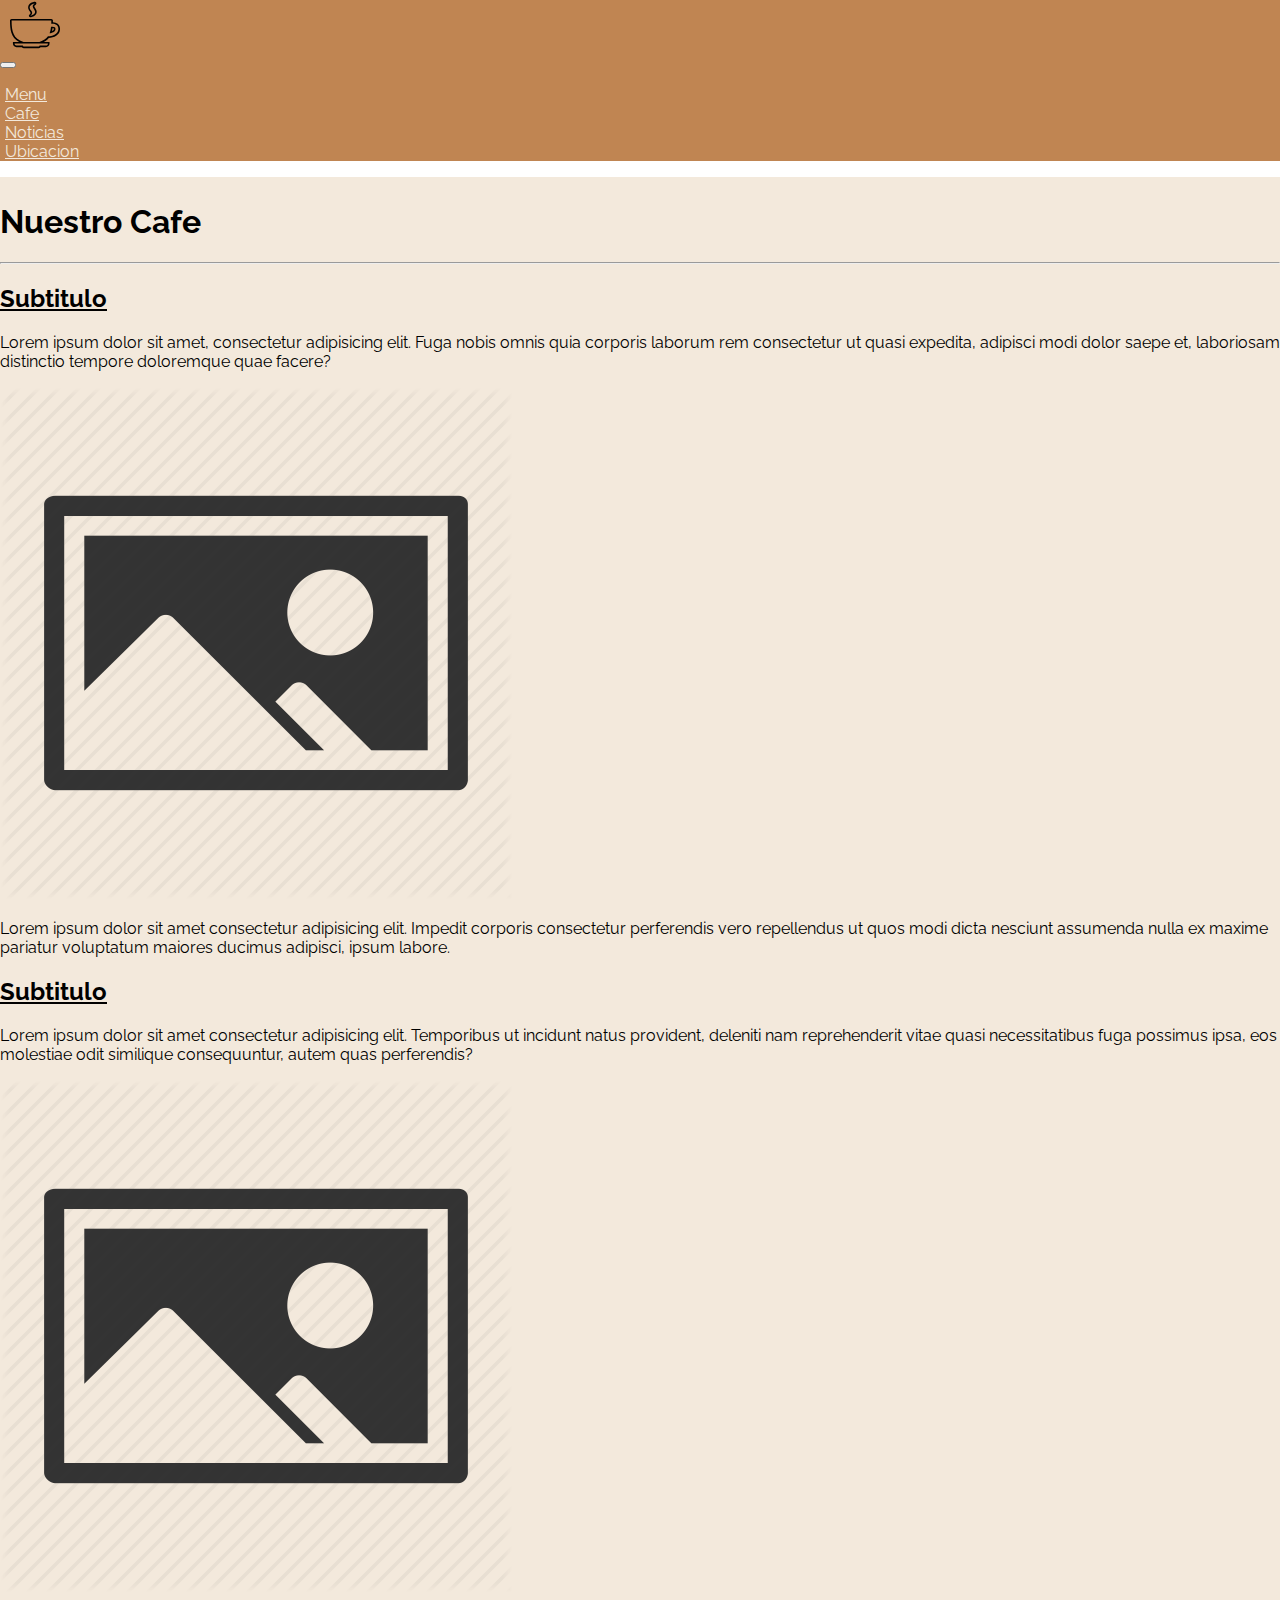
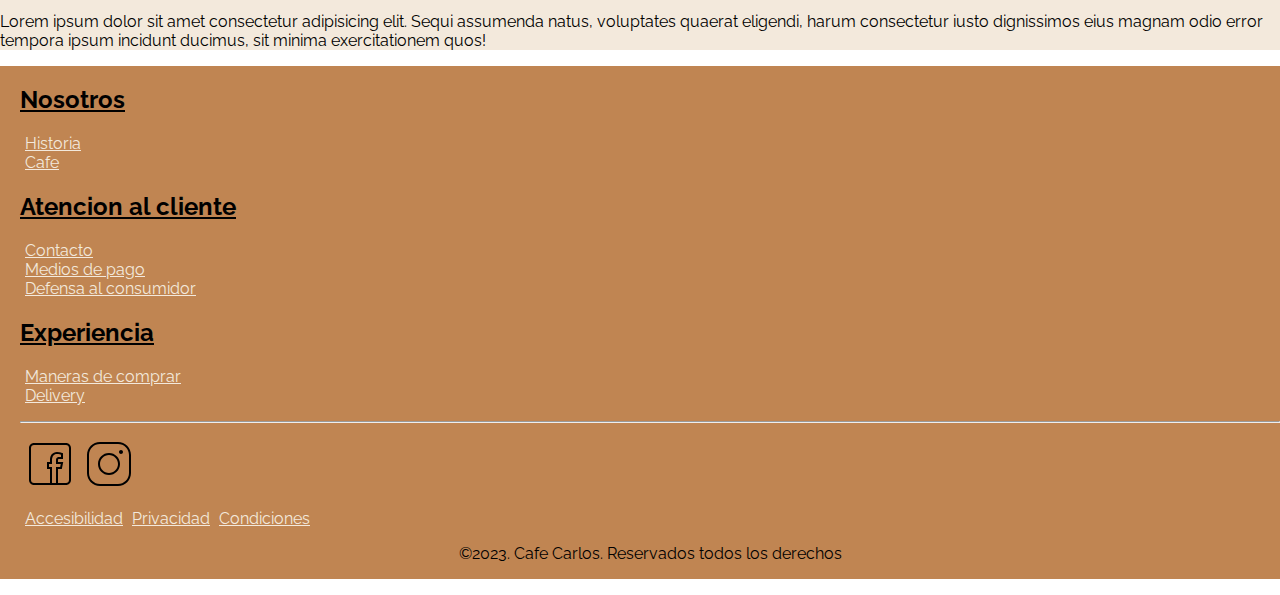
==== pages/cafe.html @ 131b0bd7 "correccion 2/5" ====
<!DOCTYPE html>
<html lang="en">
  <head>
    <meta charset="UTF-8" />
    <meta http-equiv="X-UA-Compatible" content="IE=edge" />
    <meta name="viewport" content="width=device-width, initial-scale=1.0" />
    <title>Cafe | Cafe Carlos</title>
    <link
      href="https://cdn.jsdelivr.net/npm/bootstrap@5.3.0-alpha3/dist/css/bootstrap.min.css"
      rel="stylesheet"
      integrity="sha384-KK94CHFLLe+nY2dmCWGMq91rCGa5gtU4mk92HdvYe+M/SXH301p5ILy+dN9+nJOZ"
      crossorigin="anonymous"
    />
    <link rel="stylesheet" href="../css/style.css" />
    <link rel="preconnect" href="https://fonts.googleapis.com" />
    <link rel="preconnect" href="https://fonts.gstatic.com" crossorigin />
    <link
      href="https://fonts.googleapis.com/css2?family=Raleway&display=swap"
      rel="stylesheet"
    />
  </head>
  <body>
    <header>
      <nav class="navbar navbar-expand-lg nav">
        <div class="container-fluid">
          <a class="navbar-brand logo" href="../index.html"></a>
          <button
            class="navbar-toggler"
            type="button"
            data-bs-toggle="collapse"
            data-bs-target="#navbarSupportedContent"
            aria-controls="navbarSupportedContent"
            aria-expanded="false"
            aria-label="Toggle navigation"
          >
            <span class="navbar-toggler-icon"></span>
          </button>
          <div class="collapse navbar-collapse" id="navbarSupportedContent">
            <ul class="navbar-nav me-auto mb-2 mb-lg-0">
              <li class="nav-item">
                <a class="nav-link" href="./menu.html">Menu</a>
              </li>
              <li class="nav-item">
                <a
                  class="nav-link active"
                  aria-current="page"
                  href="./cafe.html"
                  >Cafe</a
                >
              </li>
              <li class="nav-item">
                <a class="nav-link" href="./noticias.html">Noticias</a>
              </li>
              <li class="nav-item">
                <a class="nav-link" href="./ubicacion.html">Ubicacion</a>
              </li>
            </ul>
          </div>
        </div>
      </nav>
    </header>
    <main>
      <section class="container">
        <h1 class="nuestro-cafe">Nuestro Cafe</h1>
        <hr />
        <div class="row">
          <article class="col-12 col-xl-5">
            <h2>Subtitulo</h2>
            <p>
              Lorem ipsum dolor sit amet, consectetur adipisicing elit. Fuga
              nobis omnis quia corporis laborum rem consectetur ut quasi
              expedita, adipisci modi dolor saepe et, laboriosam distinctio
              tempore doloremque quae facere?
            </p>
            <img
              src="../img/photo-placeholder-icon-14.png"
              alt="Placeholder"
              class="w-50"
            />
            <p>
              Lorem ipsum dolor sit amet consectetur adipisicing elit. Impedit
              corporis consectetur perferendis vero repellendus ut quos modi
              dicta nesciunt assumenda nulla ex maxime pariatur voluptatum
              maiores ducimus adipisci, ipsum labore.
            </p>
          </article>
          <article class="col-12 col-xl-5 offset-xl-2">
            <h2>Subtitulo</h2>
            <p>
              Lorem ipsum dolor sit amet consectetur adipisicing elit.
              Temporibus ut incidunt natus provident, deleniti nam reprehenderit
              vitae quasi necessitatibus fuga possimus ipsa, eos molestiae odit
              similique consequuntur, autem quas perferendis?
            </p>
            <img
              src="../img/photo-placeholder-icon-14.png"
              alt="Placeholder"
              class="w-50"
            />
            <p>
              Lorem ipsum dolor sit amet consectetur adipisicing elit. Sequi
              assumenda natus, voluptates quaerat eligendi, harum consectetur
              iusto dignissimos eius magnam odio error tempora ipsum incidunt
              ducimus, sit minima exercitationem quos!
            </p>
          </article>
        </div>
      </section>
    </main>
    <footer>
      <div class="container">
        <div class="row justify-content-evenly">
          <section class="col-12 col-md-2">
            <h2>Nosotros</h2>
            <ul>
              <li><a href="">Historia</a></li>
              <li><a href="">Cafe</a></li>
            </ul>
          </section>
          <section class="col-12 col-md-2">
            <h2>Atencion al cliente</h2>
            <ul>
              <li><a href="">Contacto</a></li>
              <li><a href="">Medios de pago</a></li>
              <li><a href="">Defensa al consumidor</a></li>
            </ul>
          </section>
          <section class="col-12 col-md-2">
            <h2>Experiencia</h2>
            <ul>
              <li><a href="">Maneras de comprar</a></li>
              <li><a href="">Delivery</a></li>
            </ul>
          </section>
        </div>
        <hr />
        <section class="text-center">
          <ul>
            <li class="li-footer facebook"><a href=""></a></li>
            <li class="li-footer instagram"><a href=""></a></li>
          </ul>

          <ul>
            <li class="li-footer"><a href="">Accesibilidad</a></li>
            <li class="li-footer"><a href="">Privacidad</a></li>
            <li class="li-footer"><a href="">Condiciones</a></li>
          </ul>
        </section>
        <p class="copyright">
          &copy;2023. Cafe Carlos. Reservados todos los derechos
        </p>
      </div>
    </footer>
    <script
      src="https://cdn.jsdelivr.net/npm/bootstrap@5.3.0-alpha3/dist/js/bootstrap.bundle.min.js"
      integrity="sha384-ENjdO4Dr2bkBIFxQpeoTz1HIcje39Wm4jDKdf19U8gI4ddQ3GYNS7NTKfAdVQSZe"
      crossorigin="anonymous"
    ></script>
  </body>
</html>
---- css/style.css ----
html {
  margin: 0 0 0 0;
  overflow-x: hidden;
}

body {
  font-family: "Raleway", sans-serif;
}

a.logo {
  background: url(../img/coffee-cup-outline-svgrepo-com.svg) no-repeat 0 0 /
    cover transparent;
  display: block;
  height: 50px;
  width: 50px;
  margin-left: 10px;
  margin-right: 10px;
}

.cafe-img,
.comida-img {
  width: 150px;
  height: 115px;
}

header {
  position: sticky;
  top: 0;
}

header,
footer {
  background-color: #c08552;
}

footer,
.ul-header {
  overflow: hidden;
}

.titulo-menu-comida,
.titulo-menu-cafe {
  text-align: center;
}

.mapa {
  height: 70vh;
}

.cafes,
.comida {
  display: flex;
  flex-direction: row;
  flex-wrap: wrap;
  overflow: auto;
  justify-content: space-evenly;
}

.border-cafes,
.border-comida {
  display: inline-block;
  text-align: center;
  padding: 15px;
  margin-left: 10px;
  margin-right: 10px;
  margin-top: 5px;
  margin-bottom: 5px;
  border: #111;
  border-style: solid;
  border-width: 1px;
}

main {
  background-color: #f3e9dc;
  padding-top: 5px;
}

html {
  margin: -8px;
}

.copyright {
  text-align: center;
}

footer {
  text-decoration: none;
  padding-left: 20px;
  margin-left: 20;
}

.imagen-principal {
  width: 25%;
  margin: 30px 30px 30px 0;
}

.texto-principal {
  display: inline-block;
}

a {
  color: #f3e9dc;
}

li {
  margin-left: 5px;
}

.li-footer {
  display: inline-block;
}

.facebook {
  background: url(../img/facebook.svg) no-repeat 0 0 / cover transparent;
  display: inline-block;
  width: 50px;
  height: 50px;
}

.instagram {
  background: url(../img/instagram.svg) no-repeat 0 0 / cover transparent;
  display: inline-block;
  width: 50px;
  height: 50px;
}

.instagram:hover {
  cursor: pointer;
}

.facebook:hover {
  cursor: pointer;
}

ul {
  padding: 0 0 0 0;
  list-style-type: none;
}

textarea {
  resize: none;
}

a:hover {
  text-shadow: 1px 1px maroon;
}

.cafe-img:hover,
.comida-img:hover {
  transition: 0.3s;
  color: white;
  opacity: 0.7;
  cursor: pointer;
}

h2 {
  text-decoration: underline;
}

.nav-link {
  color: #f3e9dc;
}

.nav {
  background-color: #c08552;
}
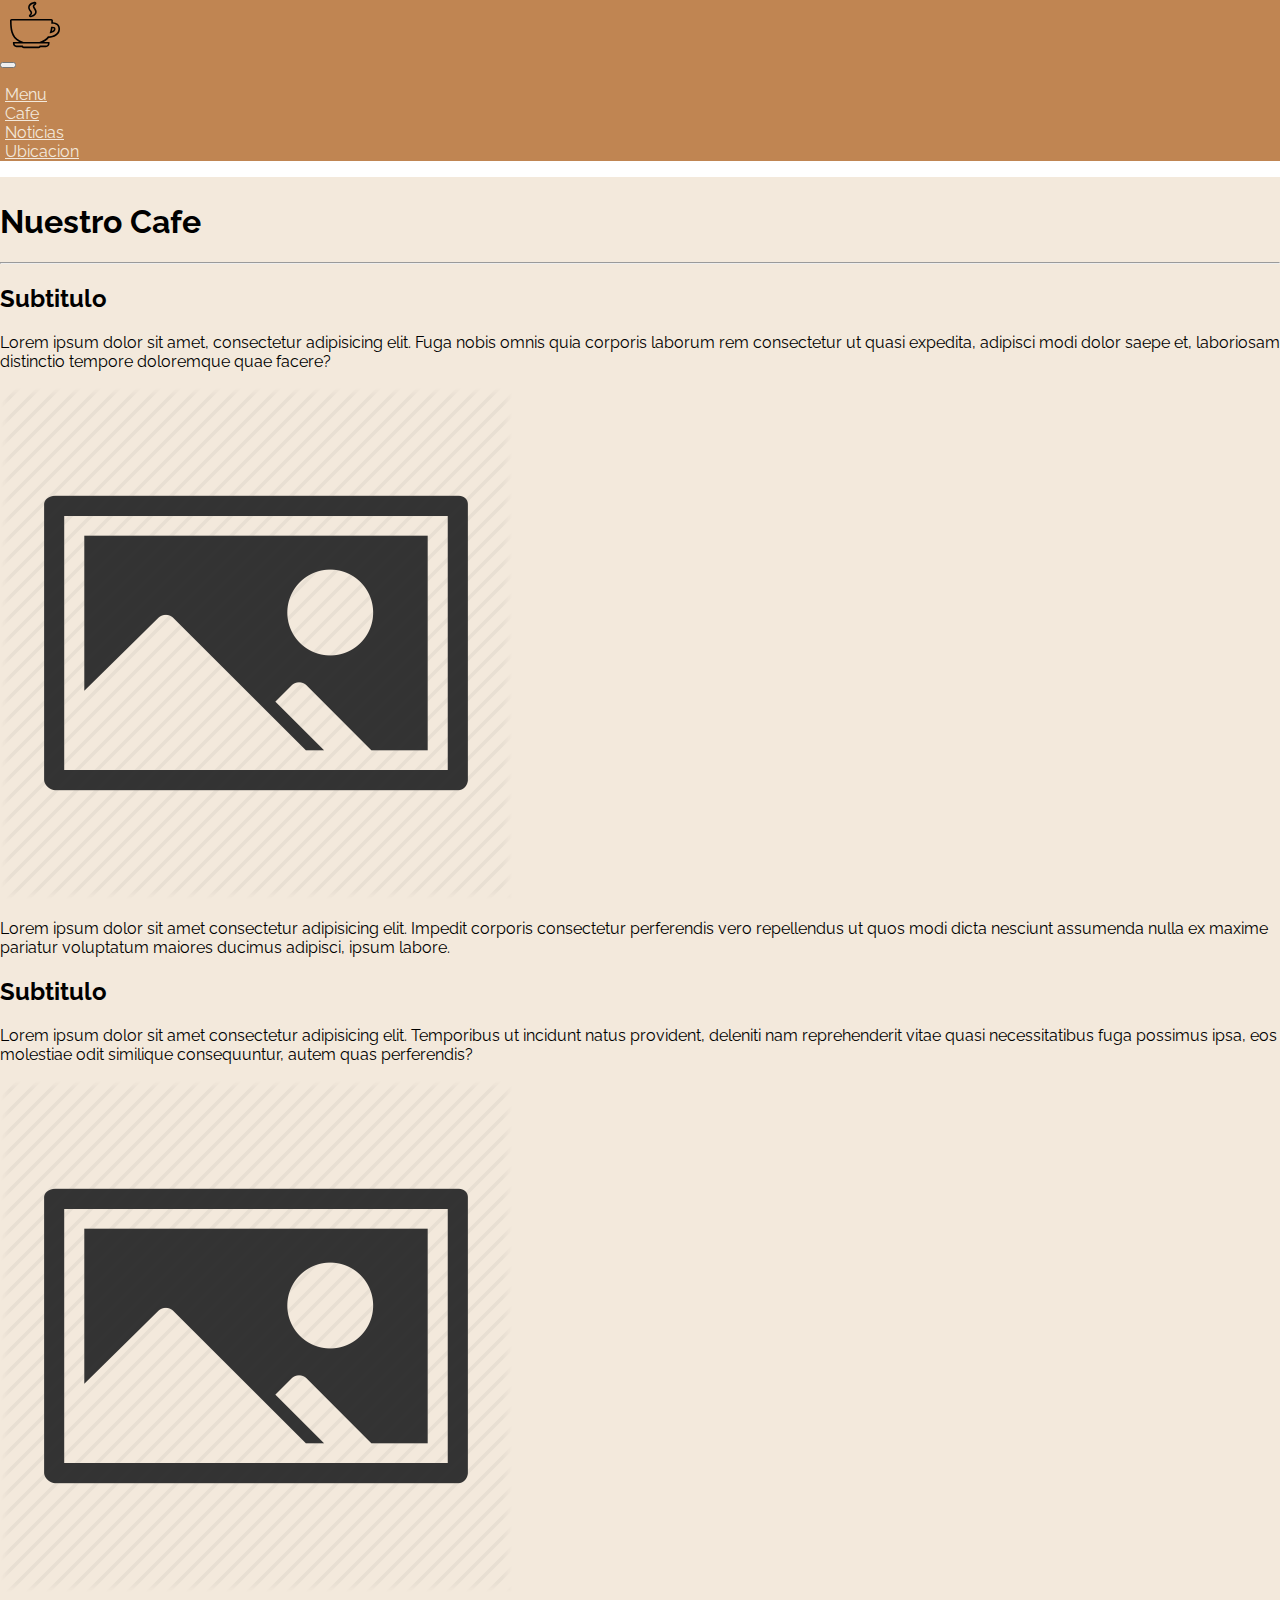
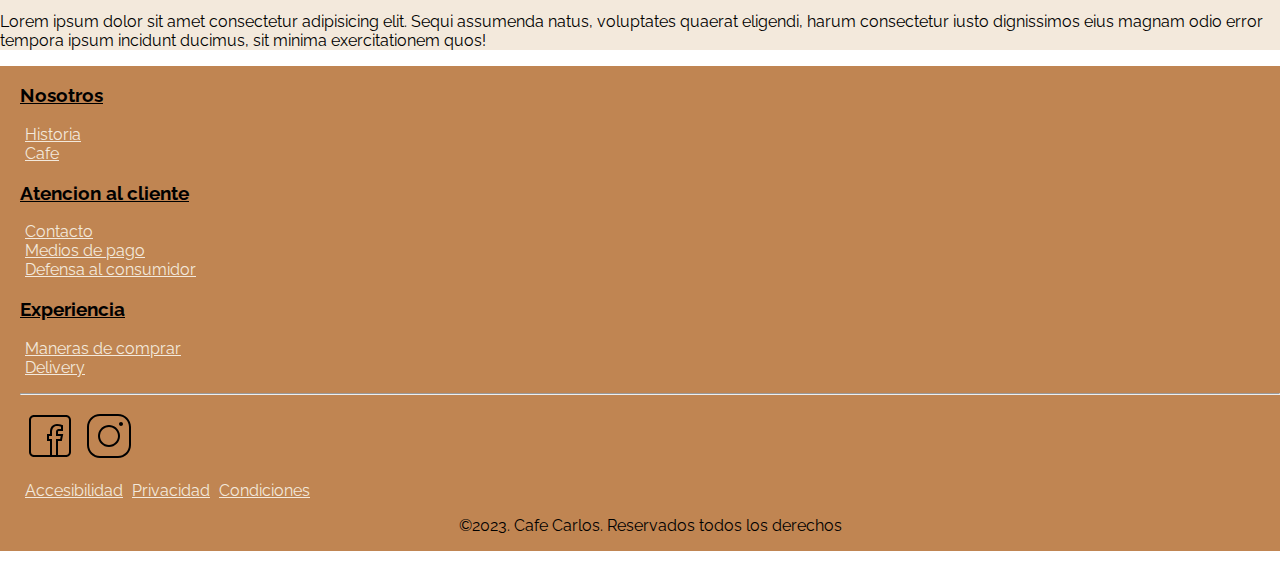
==== commit b3b0e921: "correccion ubicacion y faq" ====
--- a/pages/cafe.html
+++ b/pages/cafe.html
@@ -111,14 +111,14 @@
       <div class="container">
         <div class="row justify-content-evenly">
           <section class="col-12 col-md-2">
-            <h2>Nosotros</h2>
+            <h3>Nosotros</h3>
             <ul>
               <li><a href="">Historia</a></li>
               <li><a href="">Cafe</a></li>
             </ul>
           </section>
           <section class="col-12 col-md-2">
-            <h2>Atencion al cliente</h2>
+            <h3>Atencion al cliente</h3>
             <ul>
               <li><a href="">Contacto</a></li>
               <li><a href="">Medios de pago</a></li>
@@ -126,7 +126,7 @@
             </ul>
           </section>
           <section class="col-12 col-md-2">
-            <h2>Experiencia</h2>
+            <h3>Experiencia</h3>
             <ul>
               <li><a href="">Maneras de comprar</a></li>
               <li><a href="">Delivery</a></li>
--- a/css/style.css
+++ b/css/style.css
@@ -153,7 +153,7 @@
   cursor: pointer;
 }
 
-h2 {
+h3 {
   text-decoration: underline;
 }
 
@@ -164,3 +164,7 @@
 .nav {
   background-color: #c08552;
 }
+
+.faq {
+  list-style-type:circle;
+}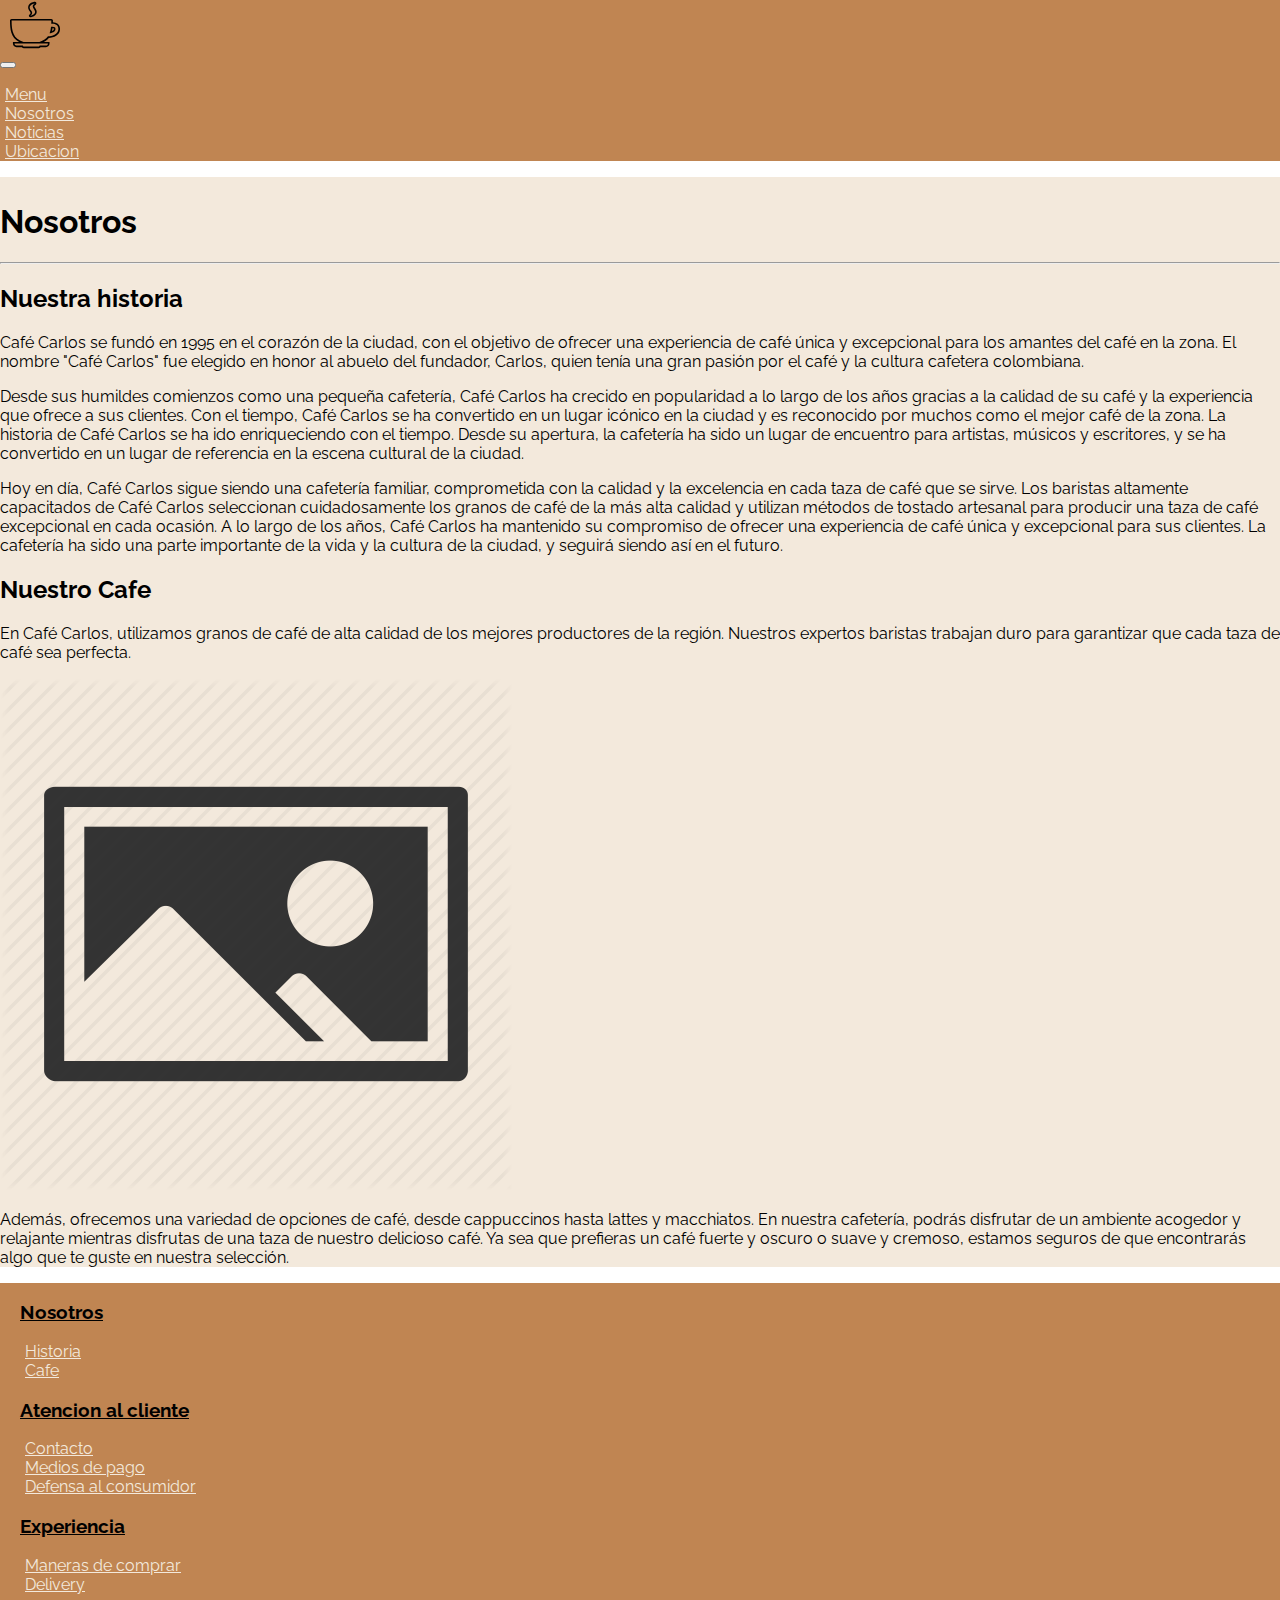
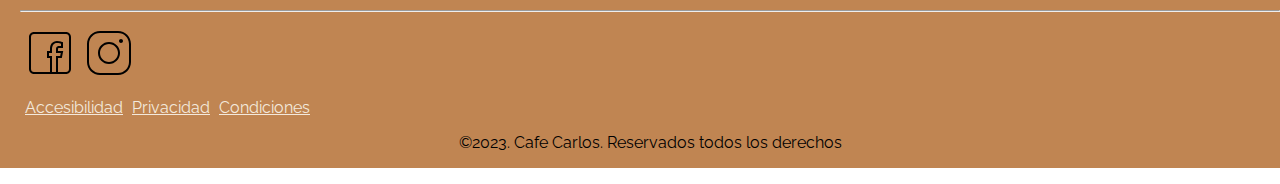
==== commit b012be55: "pre carrousel" ====
--- a/pages/cafe.html
+++ b/pages/cafe.html
@@ -4,7 +4,7 @@
     <meta charset="UTF-8" />
     <meta http-equiv="X-UA-Compatible" content="IE=edge" />
     <meta name="viewport" content="width=device-width, initial-scale=1.0" />
-    <title>Cafe | Cafe Carlos</title>
+    <title>Nosotros | Cafe Carlos</title>
     <link
       href="https://cdn.jsdelivr.net/npm/bootstrap@5.3.0-alpha3/dist/css/bootstrap.min.css"
       rel="stylesheet"
@@ -45,7 +45,7 @@
                   class="nav-link active"
                   aria-current="page"
                   href="./cafe.html"
-                  >Cafe</a
+                  >Nosotros</a
                 >
               </li>
               <li class="nav-item">
@@ -61,16 +61,48 @@
     </header>
     <main>
       <section class="container">
-        <h1 class="nuestro-cafe">Nuestro Cafe</h1>
+        <h1 class="nuestro-cafe">Nosotros</h1>
         <hr />
         <div class="row">
           <article class="col-12 col-xl-5">
-            <h2>Subtitulo</h2>
+            <h2>Nuestra historia</h2>
             <p>
-              Lorem ipsum dolor sit amet, consectetur adipisicing elit. Fuga
-              nobis omnis quia corporis laborum rem consectetur ut quasi
-              expedita, adipisci modi dolor saepe et, laboriosam distinctio
-              tempore doloremque quae facere?
+              Café Carlos se fundó en 1995 en el corazón de la ciudad, con el
+              objetivo de ofrecer una experiencia de café única y excepcional
+              para los amantes del café en la zona. El nombre "Café Carlos" fue
+              elegido en honor al abuelo del fundador, Carlos, quien tenía una
+              gran pasión por el café y la cultura cafetera colombiana.
+            </p>
+            <p>
+              Desde sus humildes comienzos como una pequeña cafetería, Café
+              Carlos ha crecido en popularidad a lo largo de los años gracias a
+              la calidad de su café y la experiencia que ofrece a sus clientes.
+              Con el tiempo, Café Carlos se ha convertido en un lugar icónico en
+              la ciudad y es reconocido por muchos como el mejor café de la
+              zona. La historia de Café Carlos se ha ido enriqueciendo con el
+              tiempo. Desde su apertura, la cafetería ha sido un lugar de
+              encuentro para artistas, músicos y escritores, y se ha convertido
+              en un lugar de referencia en la escena cultural de la ciudad.
+            </p>
+            <p>
+              Hoy en día, Café Carlos sigue siendo una cafetería familiar,
+              comprometida con la calidad y la excelencia en cada taza de café
+              que se sirve. Los baristas altamente capacitados de Café Carlos
+              seleccionan cuidadosamente los granos de café de la más alta
+              calidad y utilizan métodos de tostado artesanal para producir una
+              taza de café excepcional en cada ocasión. A lo largo de los años,
+              Café Carlos ha mantenido su compromiso de ofrecer una experiencia
+              de café única y excepcional para sus clientes. La cafetería ha
+              sido una parte importante de la vida y la cultura de la ciudad, y
+              seguirá siendo así en el futuro.
+            </p>
+          </article>
+          <article class="col-12 col-xl-5 offset-xl-2">
+            <h2>Nuestro Cafe</h2>
+            <p>
+              En Café Carlos, utilizamos granos de café de alta calidad de los
+              mejores productores de la región. Nuestros expertos baristas
+              trabajan duro para garantizar que cada taza de café sea perfecta.
             </p>
             <img
               src="../img/photo-placeholder-icon-14.png"
@@ -78,30 +110,12 @@
               class="w-50"
             />
             <p>
-              Lorem ipsum dolor sit amet consectetur adipisicing elit. Impedit
-              corporis consectetur perferendis vero repellendus ut quos modi
-              dicta nesciunt assumenda nulla ex maxime pariatur voluptatum
-              maiores ducimus adipisci, ipsum labore.
-            </p>
-          </article>
-          <article class="col-12 col-xl-5 offset-xl-2">
-            <h2>Subtitulo</h2>
-            <p>
-              Lorem ipsum dolor sit amet consectetur adipisicing elit.
-              Temporibus ut incidunt natus provident, deleniti nam reprehenderit
-              vitae quasi necessitatibus fuga possimus ipsa, eos molestiae odit
-              similique consequuntur, autem quas perferendis?
-            </p>
-            <img
-              src="../img/photo-placeholder-icon-14.png"
-              alt="Placeholder"
-              class="w-50"
-            />
-            <p>
-              Lorem ipsum dolor sit amet consectetur adipisicing elit. Sequi
-              assumenda natus, voluptates quaerat eligendi, harum consectetur
-              iusto dignissimos eius magnam odio error tempora ipsum incidunt
-              ducimus, sit minima exercitationem quos!
+              Además, ofrecemos una variedad de opciones de café, desde
+              cappuccinos hasta lattes y macchiatos. En nuestra cafetería,
+              podrás disfrutar de un ambiente acogedor y relajante mientras
+              disfrutas de una taza de nuestro delicioso café. Ya sea que
+              prefieras un café fuerte y oscuro o suave y cremoso, estamos
+              seguros de que encontrarás algo que te guste en nuestra selección.
             </p>
           </article>
         </div>
--- a/css/style.css
+++ b/css/style.css
@@ -166,5 +166,5 @@
 }
 
 .faq {
-  list-style-type:circle;
-}+  list-style-type: circle;
+}
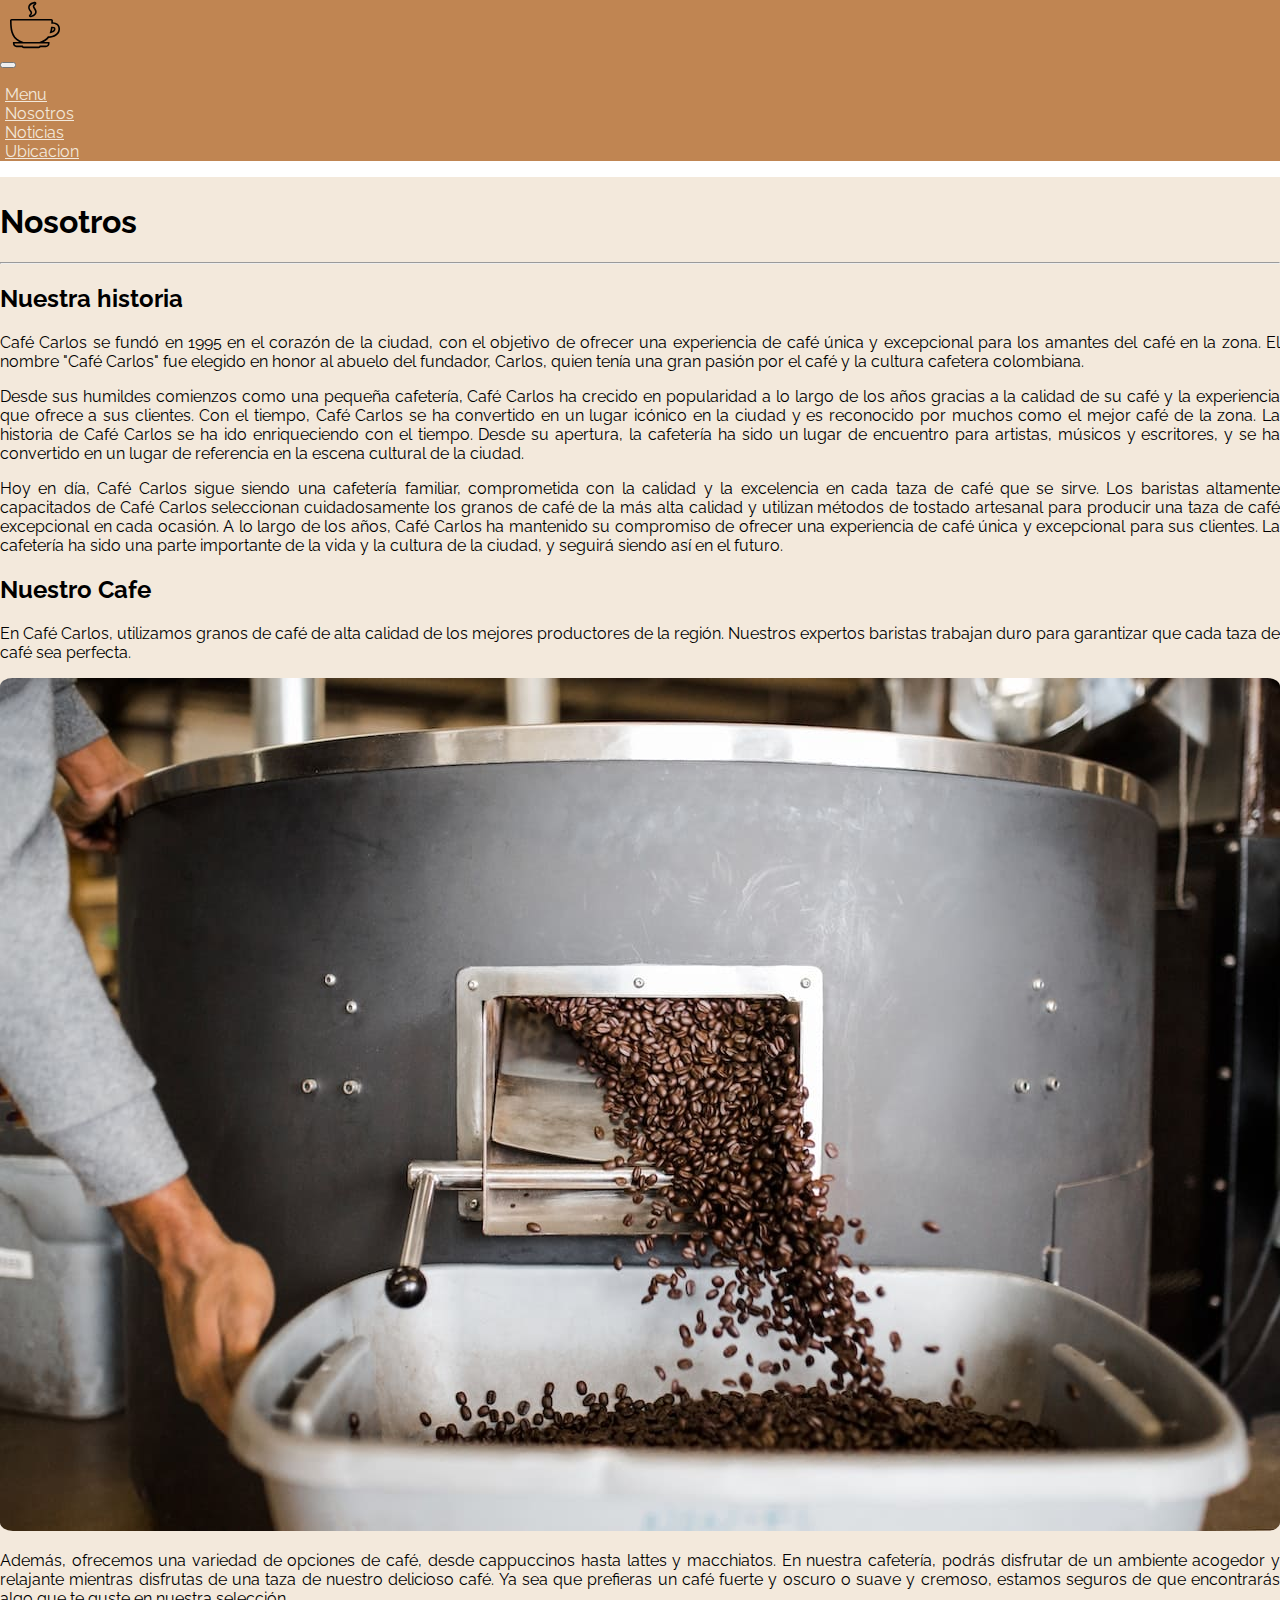
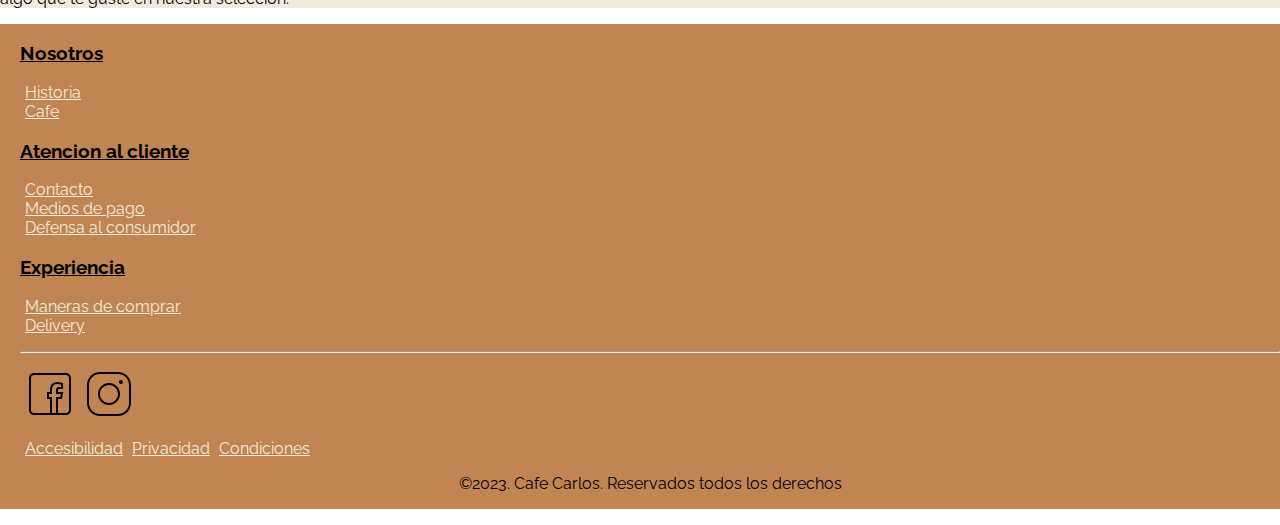
==== commit 12763a4d: "nomaslorem" ====
--- a/pages/cafe.html
+++ b/pages/cafe.html
@@ -105,9 +105,9 @@
               trabajan duro para garantizar que cada taza de café sea perfecta.
             </p>
             <img
-              src="../img/photo-placeholder-icon-14.png"
+              src="../img/cafe.jpg"
               alt="Placeholder"
-              class="w-50"
+              class="w-100 imagen-radius"
             />
             <p>
               Además, ofrecemos una variedad de opciones de café, desde
--- a/css/style.css
+++ b/css/style.css
@@ -26,6 +26,7 @@
 header {
   position: sticky;
   top: 0;
+  z-index: 10000;
 }
 
 header,
@@ -168,3 +169,15 @@
 .faq {
   list-style-type: circle;
 }
+
+p {
+  text-align: justify;
+}
+
+.nav-link:hover {
+  color: #f3e9dc;
+}
+
+.imagen-radius {
+  border-radius: 1%;
+}
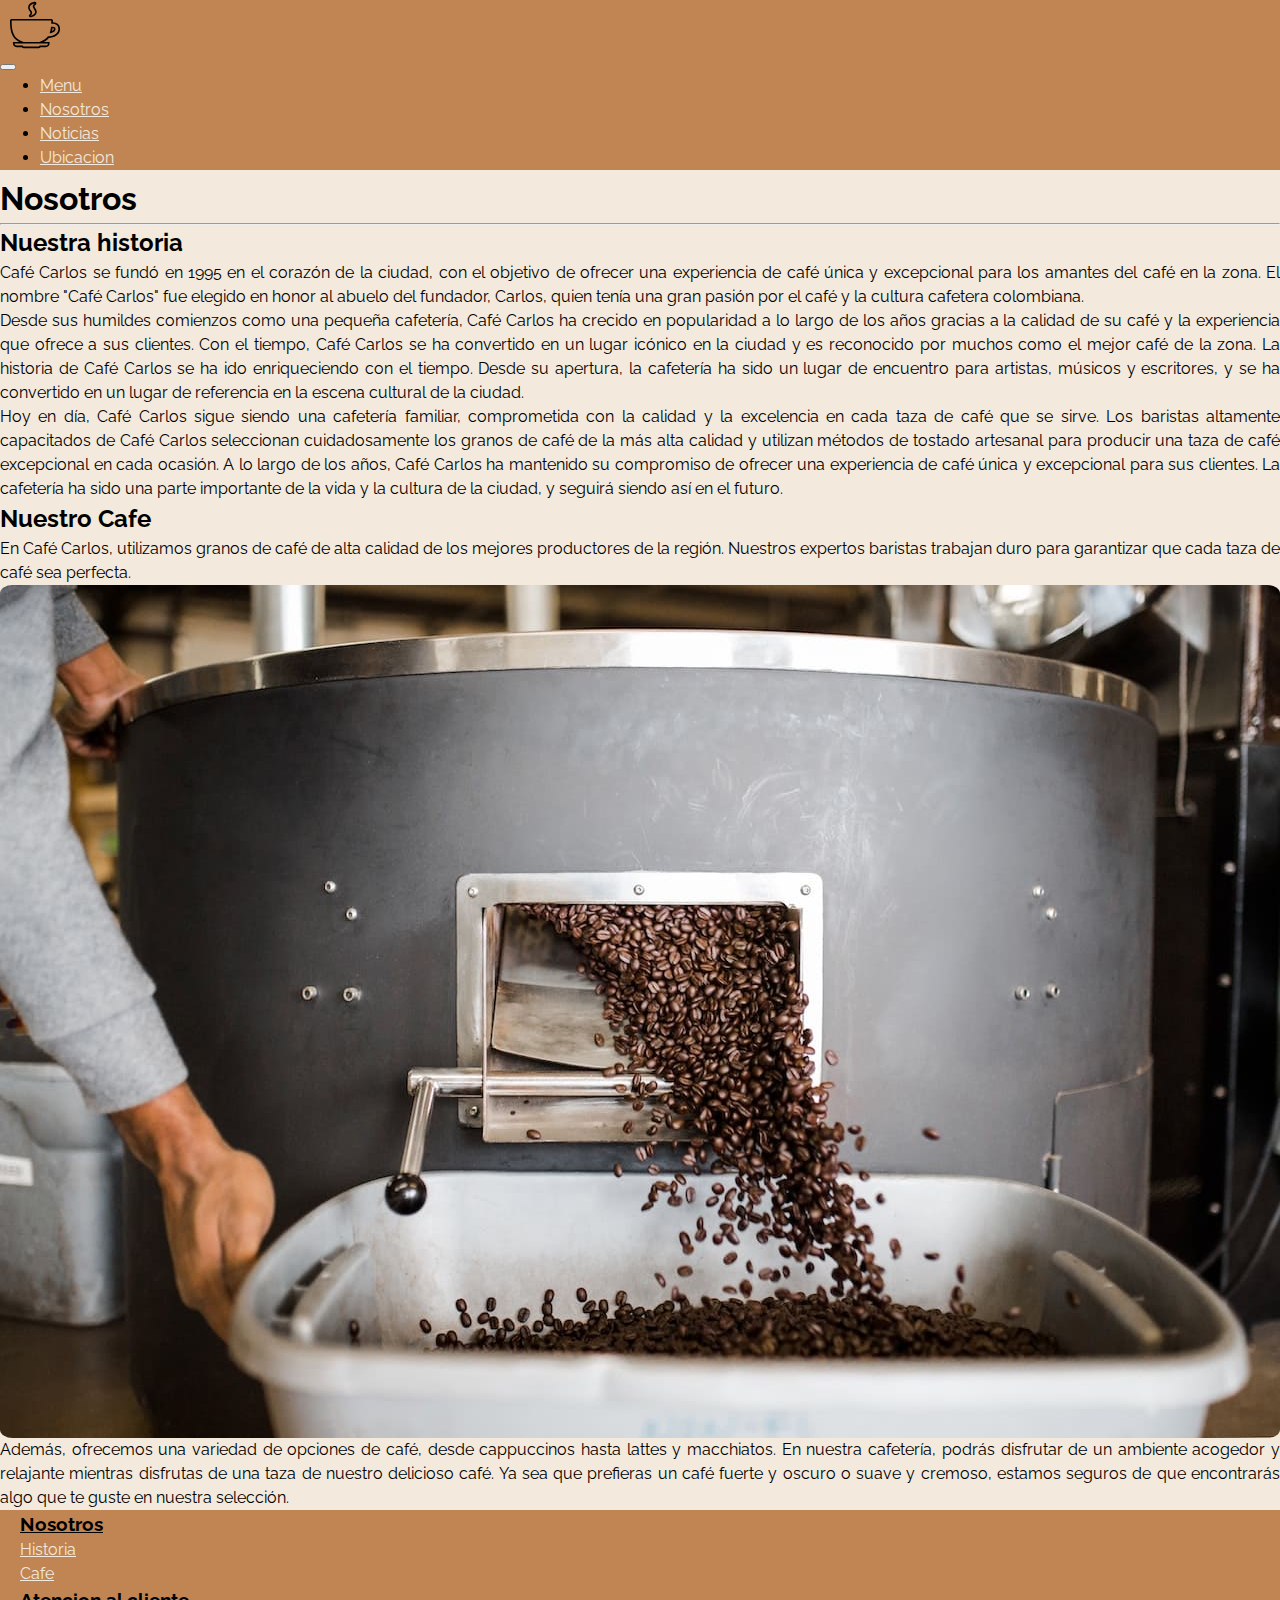
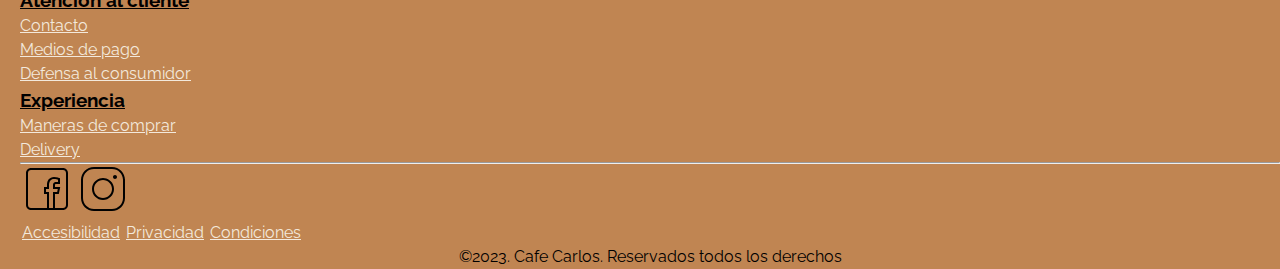
==== commit f80fbfb5: "scss final" ====
--- a/pages/cafe.html
+++ b/pages/cafe.html
@@ -4,6 +4,10 @@
     <meta charset="UTF-8" />
     <meta http-equiv="X-UA-Compatible" content="IE=edge" />
     <meta name="viewport" content="width=device-width, initial-scale=1.0" />
+    <meta
+      name="description"
+      content="El mejor cafe de la ciudad de Buenos Aires. Take Away y Desayunos."
+    />
     <title>Nosotros | Cafe Carlos</title>
     <link
       href="https://cdn.jsdelivr.net/npm/bootstrap@5.3.0-alpha3/dist/css/bootstrap.min.css"
@@ -21,9 +25,9 @@
   </head>
   <body>
     <header>
-      <nav class="navbar navbar-expand-lg nav">
+      <nav class="navbar navbar-expand-lg">
         <div class="container-fluid">
-          <a class="navbar-brand logo" href="../index.html"></a>
+          <a class="navbar-brand" href="../index.html"></a>
           <button
             class="navbar-toggler"
             type="button"
@@ -106,7 +110,7 @@
             </p>
             <img
               src="../img/cafe.jpg"
-              alt="Placeholder"
+              alt="Cafe recien tostado saliendo del tostador"
               class="w-100 imagen-radius"
             />
             <p>
@@ -150,14 +154,14 @@
         <hr />
         <section class="text-center">
           <ul>
-            <li class="li-footer facebook"><a href=""></a></li>
-            <li class="li-footer instagram"><a href=""></a></li>
+            <li class="facebook"><a href=""></a></li>
+            <li class="instagram"><a href=""></a></li>
           </ul>
 
           <ul>
-            <li class="li-footer"><a href="">Accesibilidad</a></li>
-            <li class="li-footer"><a href="">Privacidad</a></li>
-            <li class="li-footer"><a href="">Condiciones</a></li>
+            <li class="footer-extra"><a href="">Accesibilidad</a></li>
+            <li class="footer-extra"><a href="">Privacidad</a></li>
+            <li class="footer-extra"><a href="">Condiciones</a></li>
           </ul>
         </section>
         <p class="copyright">
--- a/css/style.css
+++ b/css/style.css
@@ -1,51 +1,180 @@
+*,
+*::before,
+*::after {
+  box-sizing: border-box;
+}
+
+* {
+  margin: 0;
+}
+
+html,
+body {
+  height: 100%;
+}
+
+body {
+  line-height: 1.5;
+  -webkit-font-smoothing: antialiased;
+}
+
+img,
+picture,
+video,
+canvas,
+svg {
+  display: block;
+  max-width: 100%;
+}
+
+input,
+button,
+textarea,
+select {
+  font: inherit;
+}
+
+p,
+h1,
+h2,
+h3,
+h4,
+h5,
+h6 {
+  overflow-wrap: break-word;
+}
+
+#root,
+#__next {
+  isolation: isolate;
+}
+
 html {
-  margin: 0 0 0 0;
+  margin: 0;
   overflow-x: hidden;
+}
+
+main {
+  background-color: #f3e9dc;
+  padding-top: 5px;
 }
 
 body {
   font-family: "Raleway", sans-serif;
 }
 
-a.logo {
-  background: url(../img/coffee-cup-outline-svgrepo-com.svg) no-repeat 0 0 /
-    cover transparent;
-  display: block;
-  height: 50px;
-  width: 50px;
-  margin-left: 10px;
-  margin-right: 10px;
-}
-
-.cafe-img,
-.comida-img {
-  width: 150px;
-  height: 115px;
+a {
+  color: #f3e9dc;
+}
+
+a:hover {
+  text-shadow: 1px 1px maroon;
+}
+
+p {
+  text-align: justify;
+}
+
+.imagen-radius {
+  border-radius: 1%;
 }
 
 header {
   position: sticky;
   top: 0;
   z-index: 10000;
-}
-
-header,
+  background-color: #c08552;
+}
+
+a.navbar-brand {
+  background: url(../img/coffee-cup-outline-svgrepo-com.svg) no-repeat 0 0/cover transparent;
+  display: block;
+  height: 50px;
+  width: 50px;
+  margin: 0 10px;
+}
+a.navbar-brand:hover {
+  transform: scale(1.1);
+}
+
+.ul-header {
+  overflow: hidden;
+}
+
+.navbar {
+  background-color: #c08552;
+}
+.navbar .nav-link {
+  color: #f3e9dc;
+}
+.navbar .nav-link:hover {
+  color: #c08552;
+}
+
 footer {
   background-color: #c08552;
-}
-
-footer,
-.ul-header {
   overflow: hidden;
+  text-decoration: none;
+  padding-left: 20px;
+}
+footer h3 {
+  text-decoration: underline;
+}
+footer ul {
+  padding: 0;
+  list-style-type: none;
+}
+footer ul li {
+  display: table-row;
+  margin-left: 2px;
+}
+
+.footer-extra {
+  display: inline-block;
+}
+
+.facebook {
+  background-image: url(../img/facebook.svg);
+}
+
+.instagram {
+  background-image: url(../img/instagram.svg);
+}
+
+.facebook,
+.instagram {
+  background-position: 0 0;
+  background-repeat: no-repeat;
+  background-size: cover;
+  display: inline-block;
+  width: 50px;
+  height: 50px;
+  cursor: pointer;
+}
+
+.copyright {
+  text-align: center;
+}
+
+.cafe-img,
+.comida-img {
+  display: inline-block;
+  width: 150px;
+  height: 115px;
+  transition: 0.3s;
+}
+.cafe-img:hover,
+.comida-img:hover {
+  color: white;
+  opacity: 0.7;
+  transition: 0.3s;
+  cursor: pointer;
+  transform: scale(1.1);
 }
 
 .titulo-menu-comida,
 .titulo-menu-cafe {
   text-align: center;
-}
-
-.mapa {
-  height: 70vh;
 }
 
 .cafes,
@@ -62,122 +191,20 @@
   display: inline-block;
   text-align: center;
   padding: 15px;
-  margin-left: 10px;
-  margin-right: 10px;
-  margin-top: 5px;
-  margin-bottom: 5px;
-  border: #111;
-  border-style: solid;
-  border-width: 1px;
-}
-
-main {
-  background-color: #f3e9dc;
-  padding-top: 5px;
-}
-
-html {
-  margin: -8px;
-}
-
-.copyright {
-  text-align: center;
-}
-
-footer {
-  text-decoration: none;
-  padding-left: 20px;
-  margin-left: 20;
-}
-
-.imagen-principal {
-  width: 25%;
-  margin: 30px 30px 30px 0;
-}
-
-.texto-principal {
-  display: inline-block;
-}
-
-a {
-  color: #f3e9dc;
-}
-
-li {
-  margin-left: 5px;
-}
-
-.li-footer {
-  display: inline-block;
-}
-
-.facebook {
-  background: url(../img/facebook.svg) no-repeat 0 0 / cover transparent;
-  display: inline-block;
-  width: 50px;
-  height: 50px;
-}
-
-.instagram {
-  background: url(../img/instagram.svg) no-repeat 0 0 / cover transparent;
-  display: inline-block;
-  width: 50px;
-  height: 50px;
-}
-
-.instagram:hover {
-  cursor: pointer;
-}
-
-.facebook:hover {
-  cursor: pointer;
-}
-
-ul {
-  padding: 0 0 0 0;
-  list-style-type: none;
+  margin: 5px 10px;
+  border: #111 solid 1px;
+}
+
+.mapa {
+  height: 70vh;
+}
+
+.faq {
+  list-style-type: circle;
 }
 
 textarea {
   resize: none;
 }
 
-a:hover {
-  text-shadow: 1px 1px maroon;
-}
-
-.cafe-img:hover,
-.comida-img:hover {
-  transition: 0.3s;
-  color: white;
-  opacity: 0.7;
-  cursor: pointer;
-}
-
-h3 {
-  text-decoration: underline;
-}
-
-.nav-link {
-  color: #f3e9dc;
-}
-
-.nav {
-  background-color: #c08552;
-}
-
-.faq {
-  list-style-type: circle;
-}
-
-p {
-  text-align: justify;
-}
-
-.nav-link:hover {
-  color: #f3e9dc;
-}
-
-.imagen-radius {
-  border-radius: 1%;
-}
+/*# sourceMappingURL=style.css.map */
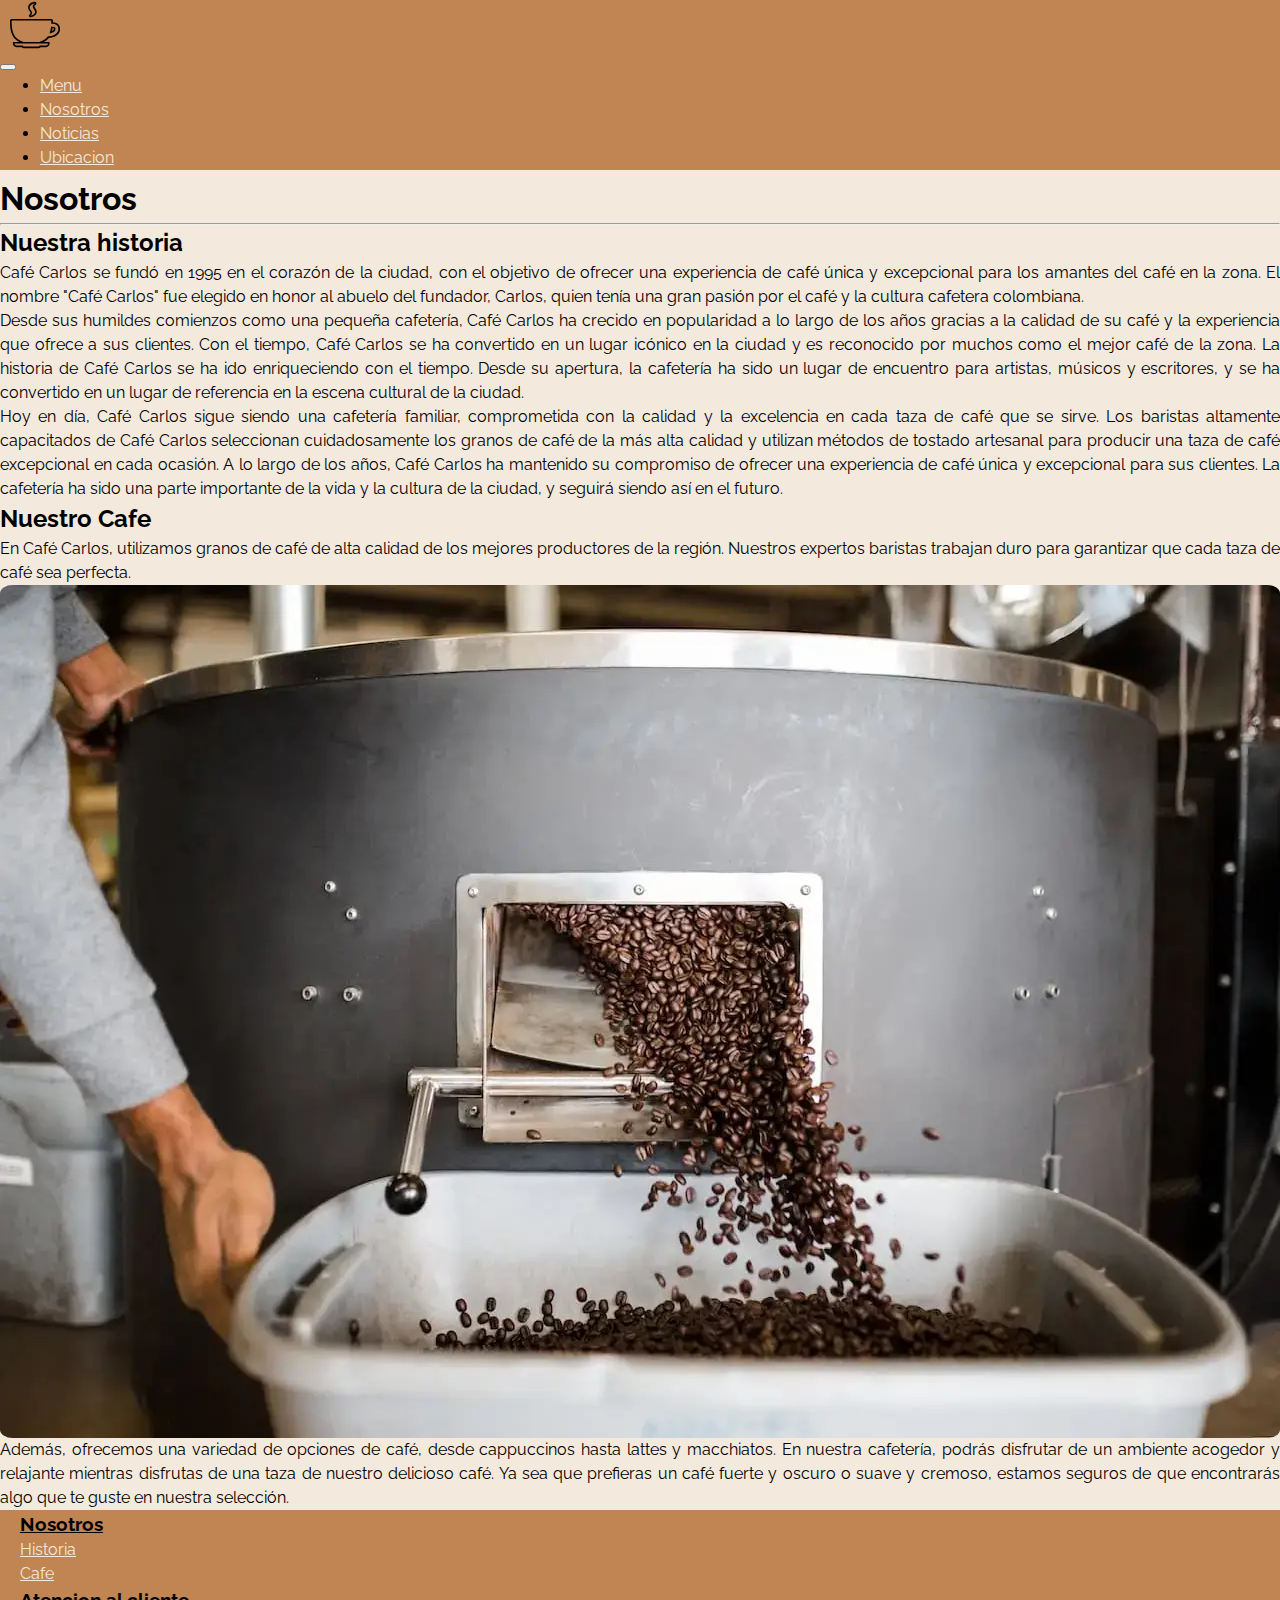
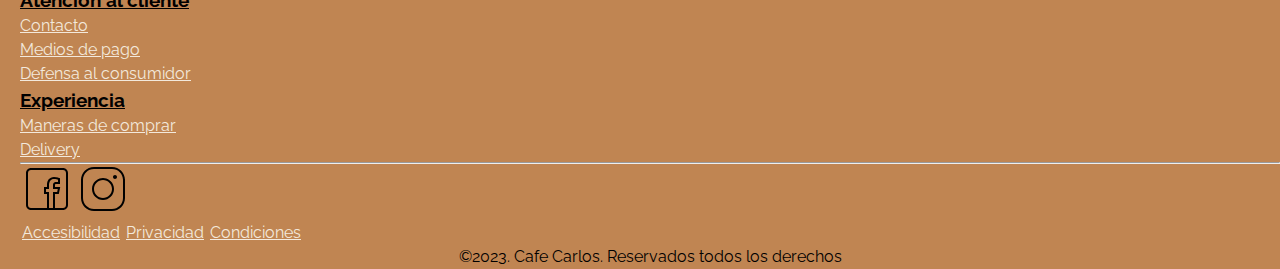
==== commit c78fb43b: "optimizacion imagenes" ====
--- a/pages/cafe.html
+++ b/pages/cafe.html
@@ -109,7 +109,7 @@
               trabajan duro para garantizar que cada taza de café sea perfecta.
             </p>
             <img
-              src="../img/cafe.jpg"
+              src="../img/cafe.webp"
               alt="Cafe recien tostado saliendo del tostador"
               class="w-100 imagen-radius"
             />
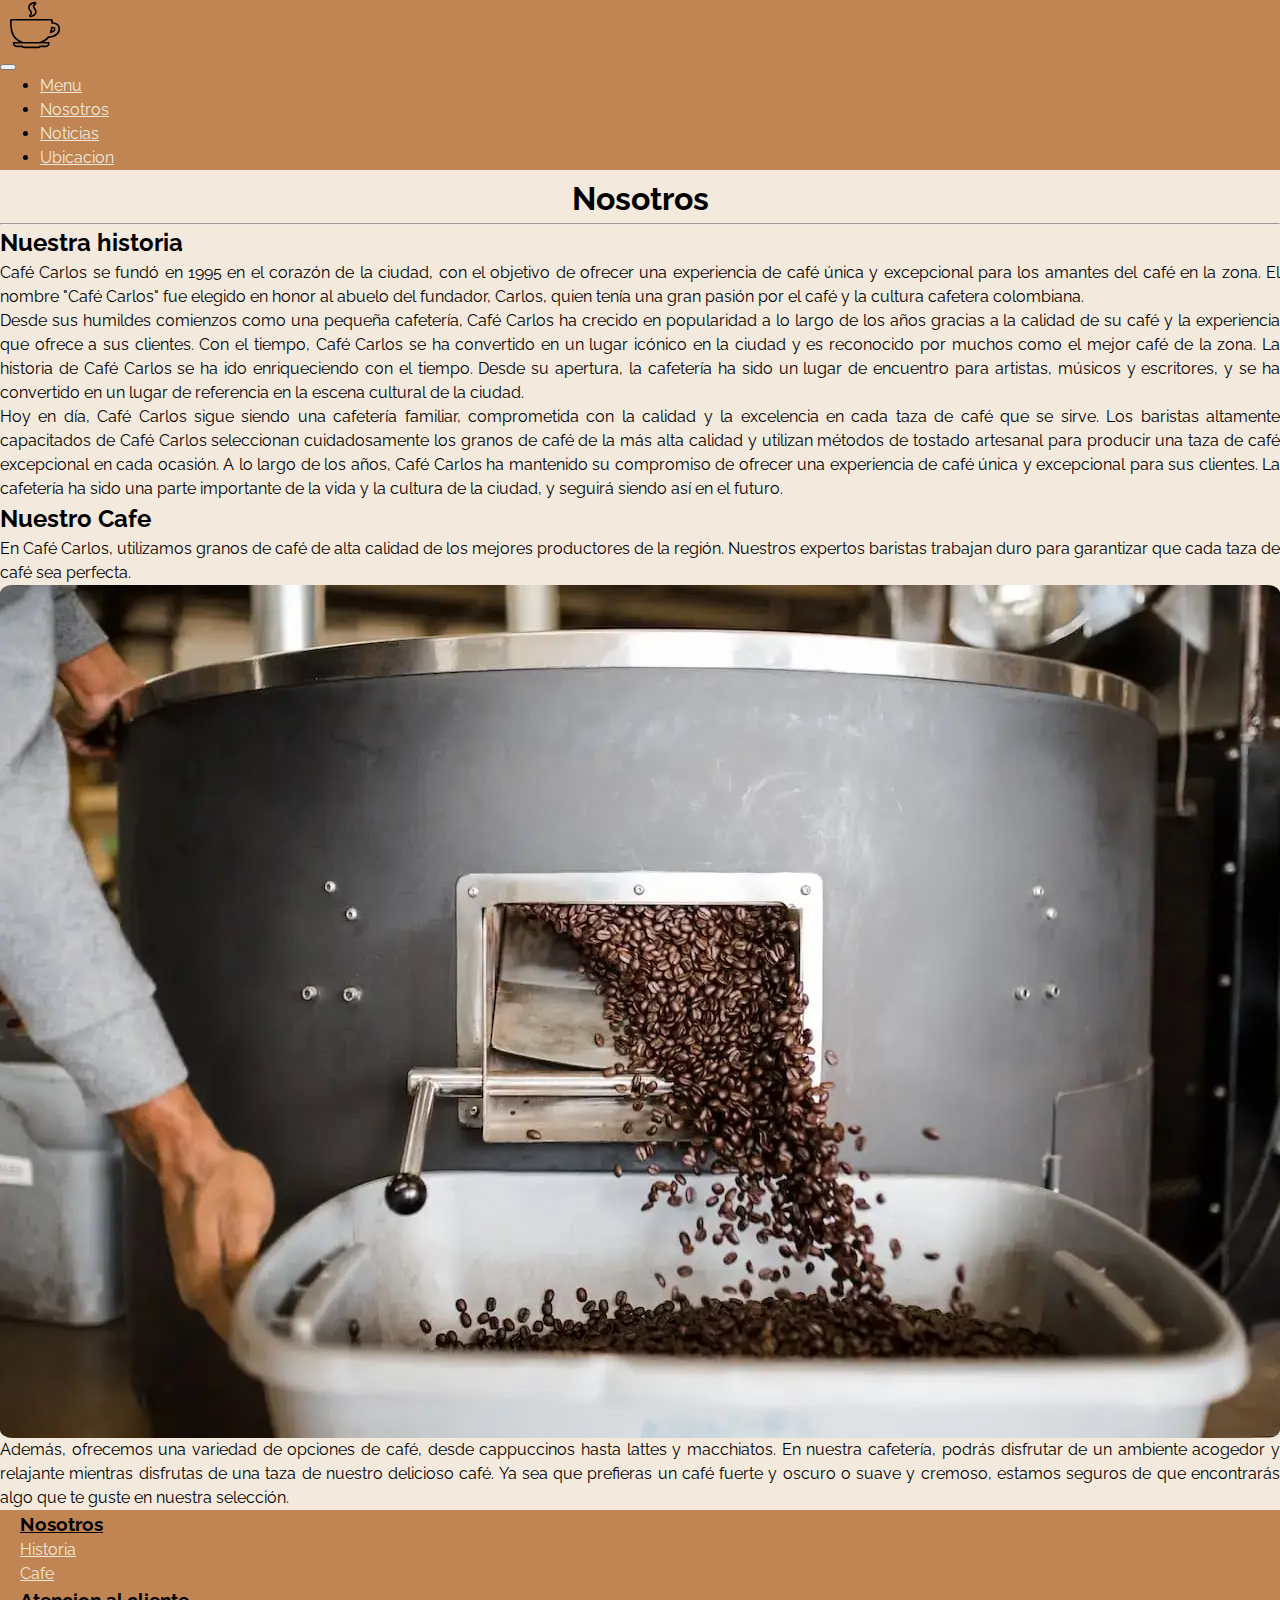
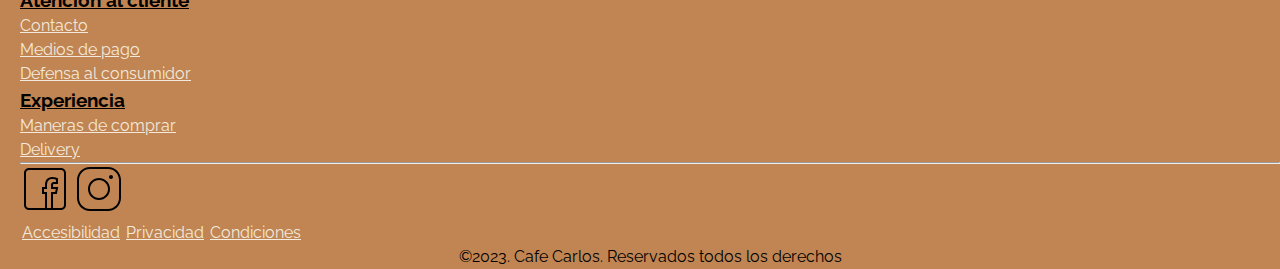
==== commit fb5cd819: "correccion entera excepto menu" ====
--- a/pages/cafe.html
+++ b/pages/cafe.html
@@ -154,8 +154,8 @@
         <hr />
         <section class="text-center">
           <ul>
-            <li class="facebook"><a href=""></a></li>
-            <li class="instagram"><a href=""></a></li>
+            <li class="redes-sociales"><a href=""><img src="../img/facebook.svg" alt="Ir a Facebook"></a></li>
+            <li class="redes-sociales"><a href=""><img src="../img/instagram.svg" alt="Ir a Instagram"></a></li>
           </ul>
 
           <ul>
--- a/css/style.css
+++ b/css/style.css
@@ -133,23 +133,17 @@
   display: inline-block;
 }
 
-.facebook {
-  background-image: url(../img/facebook.svg);
-}
-
-.instagram {
-  background-image: url(../img/instagram.svg);
-}
-
-.facebook,
-.instagram {
-  background-position: 0 0;
-  background-repeat: no-repeat;
-  background-size: cover;
-  display: inline-block;
+.redes-sociales {
+  display: inline-block;
+  margin-left: auto;
+  margin-right: auto;
   width: 50px;
   height: 50px;
   cursor: pointer;
+}
+
+img {
+  text-align: center;
 }
 
 .copyright {
@@ -207,4 +201,27 @@
   resize: none;
 }
 
+.input-submit {
+  background-color: #c08552;
+  border: none;
+  color: white;
+  padding: 10px 20px;
+  text-align: center;
+  text-decoration: none;
+  display: inline-block;
+  font-size: 16px;
+  border-radius: 5%;
+}
+.input-submit:hover {
+  cursor: pointer;
+  color: white;
+  opacity: 0.7;
+  transition: 0.3s;
+}
+
+h1 {
+  display: block;
+  text-align: center;
+}
+
 /*# sourceMappingURL=style.css.map */
